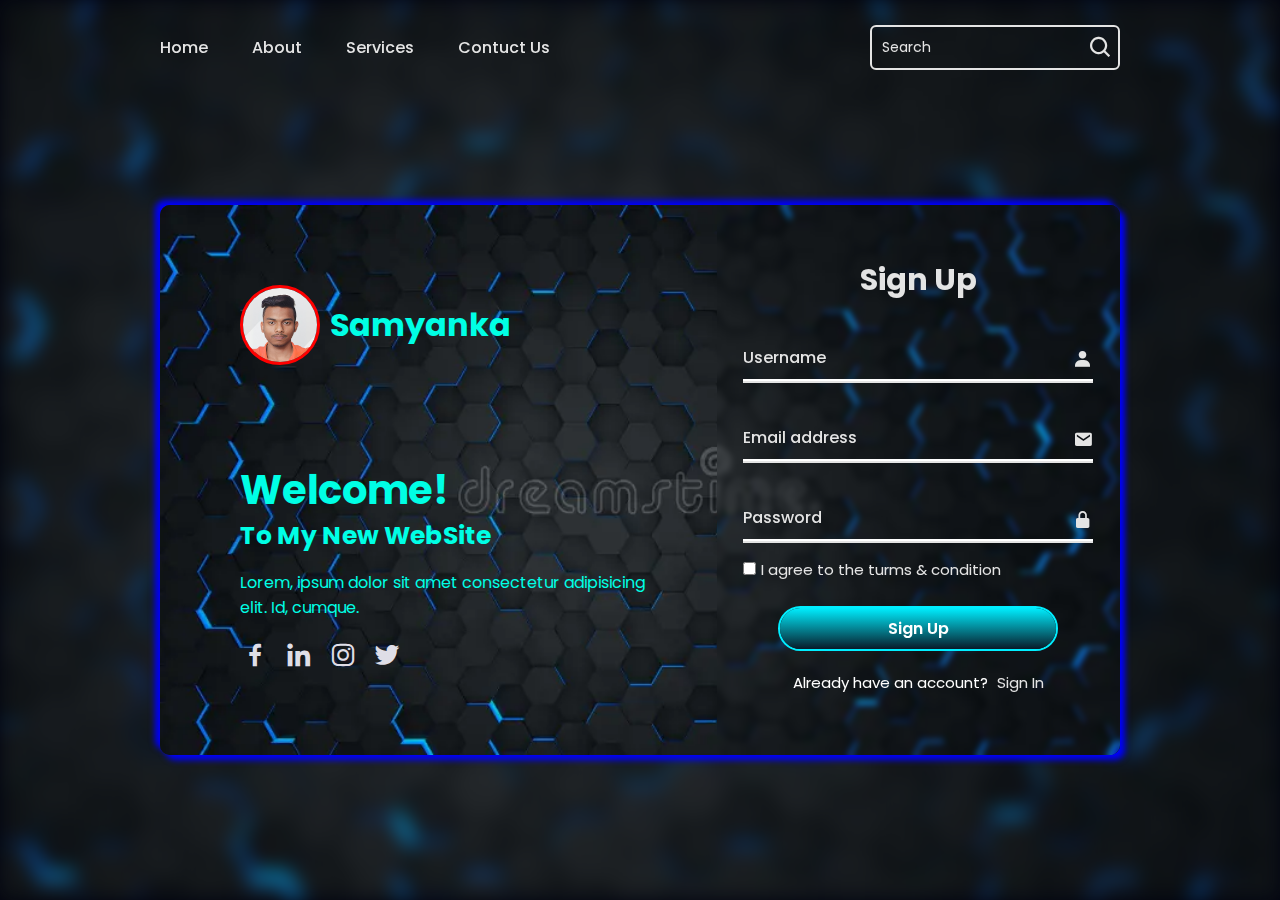
==== External File/index1.html @ 16729cb0 "new push" ====
<!DOCTYPE html>
<html lang="en">
<head>
    <meta charset="UTF-8">
    <meta name="viewport" content="width=device-width, initial-scale=1.0">
    <title>Document</title>
    <link href='https://unpkg.com/boxicons@2.1.4/css/boxicons.min.css' rel='stylesheet'>
    <link rel="stylesheet" href="style1.css">
</head>
<body>
    <header class="header">
        <nav class="navbar">
            <a href="#">Home</a>
            <a href="#">About</a>
            <a href="#">Services</a>
            <a href="#">Contuct Us</a>
        </nav>
        <form action="#" class="searchbar">
            <input type="text" placeholder="Search">
            <button type="submit"><i class='bx bx-search'></i></button>
        </form>
    </header>
    <div class="background"></div>
    <div class="container">
        <div class="content">
            <div id="logo">
                <img src="logo.jpg">
                <h2 class="logo">Samyanka</h2>
            </div>
            <div class="text-sci">
                <h2>Welcome!<br/><span>To My New WebSite</span></h2>

                <p>Lorem, ipsum dolor sit amet consectetur adipisicing elit. Id, cumque.</p>

                <div class="sociel-link">
                    <a href="https://www.facebook.com/profile.php?id=100067534113408"><i class='bx bxl-facebook'></i></a>

                    <a href="https://www.linkedin.com/in/samrat-mallick-a3bba6276/"><i class='bx bxl-linkedin'></i></a>

                    <a href="https://www.instagram.com/prirat_18/"><i class='bx bxl-instagram'></i></a>

                    <a href="https://twitter.com/SamratMallick90"><i class='bx bxl-twitter'></i></a>
                </div>
            </div>
        </div>
        <div class="logreg-link">
            <div class="form-box login">
                <form onsubmit="func()" action=javascript:script.func() method="post">
                    <h2>Sign Up</h2>
                    <div class="input-box">
                        <span class="icon"><i class='bx bxs-user'></i></span>
                        <input type="text" required id="text">
                        <label>Username</label>
                    </div>
                    <div class="input-box">
                        <span class="icon"><i class='bx bxs-envelope'></i></span>
                        <input type="email" required id="email">
                        <label>Email address</label>
                    </div>
                    <div class="input-box">
                        <span class="icon"><i class='bx bxs-lock-alt' ></i></span>
                        <input type="password" required id="password">
                        <label>Password</label>
                    </div>

                    <div class="remember-forgote">
                        <label>
                            <input type="checkbox" id="checkbox">I agree to the turms & condition
                        </label>
                    </div>
                    <center>
                        <button type="submit" class="btn" id="signupBtn">Sign Up</button>
                    </center>
                    <div class="login-register">
                        <p>Already have an account? <a href="../index.html" class="login-link" id="signinBtn">Sign In</a></p>
                    </div>
                </form>
            </div>
        </div>
    </div>
    <script src="script1.js"></script>
</body>
</html>
---- External File/style1.css ----
@import url('https://fonts.googleapis.com/css2?family=Poppins:wght@300;400;500;600;700;800;900&display=swap');

*{
    margin: 0;
    padding: 0;
    box-sizing: border-box;
    font-family: 'Poppins', sans-serif;
}

body{
    background: #020410;
}

.header{
    top: 0;
    left: 0;
    position: fixed;
    width: 100%;
    padding: 25px 12.5%;
    z-index: 100;
    display: flex;
    justify-content: space-between;
    align-items: center;
    background: transparent;
}

.navbar a{
    font-size: 16px;
    color: #e4e4e4;
    font-weight: 500;
    text-decoration: none;
    margin-right: 40px;
    position: relative;
}

.navbar a::after{
    content: '';
    position: absolute;
    left: 0;
    width: 100%;
    height: 2px;
    bottom: -6px;
    background: #e4e4e4;
    border-radius: 5px;
    transform: translateY(10px);
    transition: 0.5s;
    opacity: 0;
}

.navbar a:hover::after{
    transform: translateY(0);
    opacity: 1;
}

.searchbar{
    display: flex;
    align-items: center;
    border: 2px solid #e4e4e4;
    border-radius: 6px;
    width: 250px;
    height: 45px;
    background: transparent;
    transition: .5s ease-in-out;
}

.searchbar:hover{
    transform: scale(1.1);
}

.searchbar input{
    width: 100%;
    border: none;
    outline: none;
    background: transparent;
    color: #e4e4e4;
    font-size: 14px;
    padding: 0 0 0 10px;
}

.searchbar input::placeholder{
    color: #e4e4e4;
    font-size: 14px;
}

.searchbar button{
    width: 40px;
    height: 100%;
    background: transparent;
    display: flex;
    align-items: center;
    justify-content: center;
    border: none;
    outline: none;
}

.searchbar button i{
    color: #e4e4e4;
    font-size: 26px;
    cursor: pointer;
}

.background{
    width: 100%;
    height: 100vh;
    background:url(bg1.jpg) no-repeat;
    background-size: cover;
    background-position: center;
    filter: blur(10px);
}

.container{
    position: absolute;
    top: 50%;
    left: 50%;
    transform: translate(-50%, -50%);
    width: 75%;
    height: 550px;
    background:url(bg1.jpg) no-repeat;
    background-size: cover;
    background-position: center;
    margin-top: 30px;
    border-radius: 10px;
    box-shadow: 5px 5px 6px blue , -5px -5px 6px blue;
    
}

.container .content{
    width : 60%;
    height: 100%;
    position: absolute;
    background: transparent;
    top: 0;
    left: 0;
    padding: 80px;
    color: #00ffe5;
    display: flex;
    flex-direction: column;
    justify-content: space-between;

}

#logo{
    display: flex;
    align-items: center;
}

.content .logo{
    font-size: 2rem;
}

img{
    width: 80px;
    height: 80px;
    border-radius: 50%;
    margin-right: 10px;
    cursor: pointer;
    border: 3px solid red;
    transition: 0.9s;
}

img:hover{
    transform: scale(1.2);
}

.text-sci h2{
    font-size: 40px;
    line-height: 1;
}

.text-sci h2 span{
    font-size: 25px;
    margin: 20px 0;
}

.text-sci p{
    font-size: 16px;
    margin: 20px 0;
}

.sociel-link a i{
    font-size: 30px;
    color: #dfdee7;
    margin-right: 10px;
    transition: 0.5s;
}

.sociel-link a:hover i{
    color: rgb(235, 247, 236);
    transform: scale(1.2);
}

.container .logreg-link{
    width: calc(100% - 58%);
    height: 100%;
    position: absolute;
    top: 0;
    right: 0;
}

.logreg-link .form-box{
    width: 100%;
    height: 100%;
    display:flex;
    justify-content: center;
    align-items: center;
    background: transparent;
    backdrop-filter: blur(3px);
    border-top-right-radius: 10px;
    border-bottom-right-radius: 10px;
    color: #e4e4e4;
    
}

.logreg-link .form-box h2{
    font-size: 30px;
    text-align: center;
    margin-bottom: 10px;
    font-weight: bold;
    
}

.form-box .input-box{
    width: 350px;
    height: 50px;
    border-bottom: 2px solid #e4e4e4;
    margin: 30px 0; 
    position: relative;
}

.input-box input{
    width: 100%;
    height: 100%;
    border: none;
    outline: none;
    background: transparent;
    font-size: 16px;
    color: #e4e4e4;
    font-weight: 500;
    border-bottom: 2px solid #fff;
    transition: 0.5s;
    padding-right: 10%;
}

.input-box input:focus,
.input-box input:valid {
    border-bottom-color: #0ef;
}

.input-box label{
    position: absolute;
    top: 50%;
    left: 0;
    transform: translateY(-50%);
    font-size: 16px;
    font-weight: 500;
    pointer-events: none;
    transition: 0.5s;
}

.input-box input:focus~label,
.input-box input:valid~label{
    top: -5px;
    color: #0ef;
    background: transparent;
}

.input-box .icon{
    position: absolute;
    right: 0;
    top: 13px;
    font-size: 20px;
}

.form-box .remember-forgote{
    font-size: 15px;
    display: flex;
    justify-content: space-between;
    margin: -15px 0 15px;
}

.remember-forgote label input{
    margin-right: 5px;
    cursor: pointer;
}

.remember-forgote label:hover{
    color: #00ffe5;
    cursor: pointer;
}

.remember-forgote a{
    text-decoration: none;
    color: #e4e4e4;
    transition: 0.5s ease;
}

.remember-forgote a:hover{
    color: #0ef;
    text-decoration: underline;
    transform: scale(1.1);
}

.btn{
    width: 80%;
    height: 45px;
    background: transparent;
    position: relative;
    border: 2px solid #0ef;
    outline: none;
    border-radius: 40px;
    color: #fff;
    font-size: 16px;
    font-weight: 600;
    cursor: pointer;
    z-index: 1;
    overflow: hidden;
    transition: 1s;
    margin-top: 10px;
}

.btn::before{
    content: '';
    position: absolute;
    top: -100%;
    left: 0;
    width: 100%;
    height: 300%;
    background: linear-gradient(#081b29 , #0ef , #081b29 , #0ef);
    z-index: -1;
    display: flex;
    justify-content: center;
    align-items: center;
    transition: 0.5s;
}

.btn:hover::before{
    top: 0;
}

.btn:hover{
    transform: scale(1.1);
    text-decoration: underline;
}

.btn:active{
    transform: scale(0.9);
}

.form-box .login-register{
    font-size: 15px;
    color: #fff;
    text-align: center;
    margin: 20px 0 10px;
}

.form-box .login-register a{
    text-decoration: none;
    color: #e4e4e4;
    margin-left: 5px;
    
}

.form-box .login-register a:hover{
    color: #0ef;
    text-decoration: underline;
}
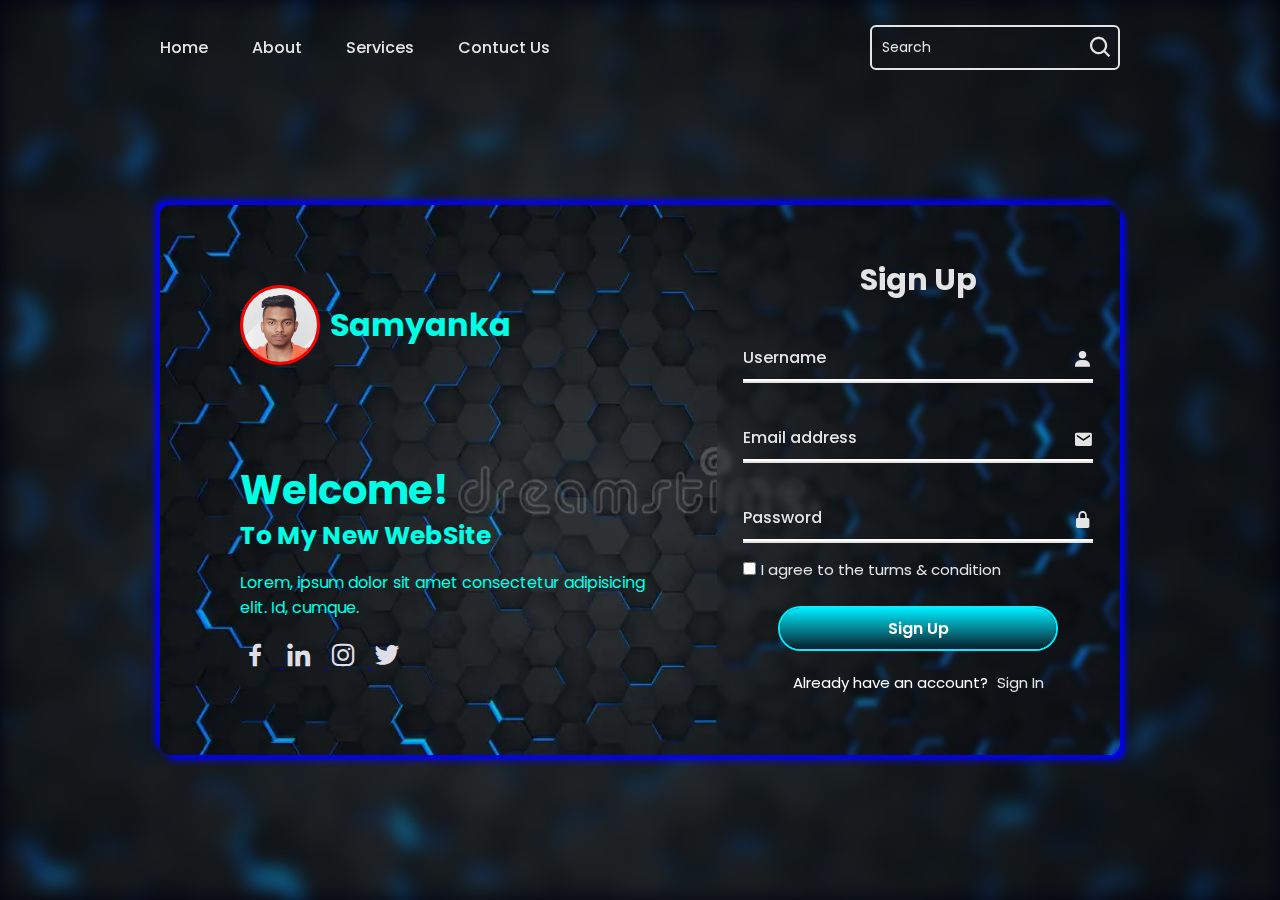
==== commit 66e21449: "10.12.23" ====
--- a/External File/index1.html
+++ b/External File/index1.html
@@ -1,83 +1,87 @@
 <!DOCTYPE html>
 <html lang="en">
 <head>
-    <meta charset="UTF-8">
-    <meta name="viewport" content="width=device-width, initial-scale=1.0">
-    <title>Document</title>
-    <link href='https://unpkg.com/boxicons@2.1.4/css/boxicons.min.css' rel='stylesheet'>
-    <link rel="stylesheet" href="style1.css">
+      <meta charset="UTF-8">
+      <meta name="viewport" content="width=device-width, initial-scale=1.0">
+      <title>Document</title>
+      <link href='https://unpkg.com/boxicons@2.1.4/css/boxicons.min.css' rel='stylesheet'>
+      <link rel="stylesheet" href="style1.css">
 </head>
 <body>
-    <header class="header">
-        <nav class="navbar">
-            <a href="#">Home</a>
-            <a href="#">About</a>
-            <a href="#">Services</a>
-            <a href="#">Contuct Us</a>
-        </nav>
-        <form action="#" class="searchbar">
-            <input type="text" placeholder="Search">
-            <button type="submit"><i class='bx bx-search'></i></button>
-        </form>
-    </header>
-    <div class="background"></div>
-    <div class="container">
-        <div class="content">
-            <div id="logo">
-                <img src="logo.jpg">
-                <h2 class="logo">Samyanka</h2>
+      <header class="header">
+            <nav class="navbar">
+                  <a href="#">Home</a>
+                  <a href="#">About</a>
+                  <a href="#">Services</a>
+                  <a href="#">Contuct Us</a>
+            </nav>
+            <form action="#" class="searchbar">
+                  <input type="text" placeholder="Search">
+                  <button type="submit"><i class='bx bx-search'></i></button>
+            </form>
+      </header>
+      <div class="background"></div>
+      <div class="container">
+            <div class="content">
+                  <div id="logo">
+                        <img src="logo.jpg">
+                        <h2 class="logo">Samyanka</h2>
+                  </div>
+                  <div class="text-sci">
+                        <h2>Welcome!<br /><span>To My New WebSite</span></h2>
+                        <p>Lorem, ipsum dolor sit amet consectetur adipisicing elit. Id, cumque.</p>
+                        <div class="sociel-link">
+                              <a href="https://www.facebook.com/coderSamrat">
+                                    <i class='bx bxl-facebook'></i>
+                              </a>
+                              <a href="https://www.linkedin.com/in/samrat-mallick-a3bba6276/">
+                                    <i class='bx bxl-linkedin'></i>
+                              </a>
+                              <a href="https://www.instagram.com/codersamrat/">
+                                    <i class='bx bxl-instagram'></i>
+                              </a>
+                              <a href="https://twitter.com/SamratMallick90">
+                                    <i class='bx bxl-twitter'></i>
+                              </a>
+                        </div>
+                  </div>
             </div>
-            <div class="text-sci">
-                <h2>Welcome!<br/><span>To My New WebSite</span></h2>
+            <div class="logreg-link">
+                  <div class="form-box login">
+                        <form onsubmit="func()" action=javascript:script.func() method="post">
+                              <h2>Sign Up</h2>
+                              <div class="input-box">
+                                    <span class="icon"><i class='bx bxs-user'></i></span>
+                                    <input type="text" required id="text">
+                                    <label>Username</label>
+                              </div>
+                              <div class="input-box">
+                                    <span class="icon"><i class='bx bxs-envelope'></i></span>
+                                    <input type="email" required id="email">
+                                    <label>Email address</label>
+                              </div>
+                              <div class="input-box">
+                                    <span class="icon"><i class='bx bxs-lock-alt'></i></span>
+                                    <input type="password" required id="password">
+                                    <label>Password</label>
+                              </div>
 
-                <p>Lorem, ipsum dolor sit amet consectetur adipisicing elit. Id, cumque.</p>
-
-                <div class="sociel-link">
-                    <a href="https://www.facebook.com/profile.php?id=100067534113408"><i class='bx bxl-facebook'></i></a>
-
-                    <a href="https://www.linkedin.com/in/samrat-mallick-a3bba6276/"><i class='bx bxl-linkedin'></i></a>
-
-                    <a href="https://www.instagram.com/prirat_18/"><i class='bx bxl-instagram'></i></a>
-
-                    <a href="https://twitter.com/SamratMallick90"><i class='bx bxl-twitter'></i></a>
-                </div>
+                              <div class="remember-forgote">
+                                    <label>
+                                          <input type="checkbox" id="checkbox">I agree to the turms & condition
+                                    </label>
+                              </div>
+                              <center>
+                                    <button type="submit" class="btn" id="signupBtn">Sign Up</button>
+                              </center>
+                              <div class="login-register">
+                                    <p>Already have an account? <a href="../index.html" class="login-link"
+                                                id="signinBtn">Sign In</a></p>
+                              </div>
+                        </form>
+                  </div>
             </div>
-        </div>
-        <div class="logreg-link">
-            <div class="form-box login">
-                <form onsubmit="func()" action=javascript:script.func() method="post">
-                    <h2>Sign Up</h2>
-                    <div class="input-box">
-                        <span class="icon"><i class='bx bxs-user'></i></span>
-                        <input type="text" required id="text">
-                        <label>Username</label>
-                    </div>
-                    <div class="input-box">
-                        <span class="icon"><i class='bx bxs-envelope'></i></span>
-                        <input type="email" required id="email">
-                        <label>Email address</label>
-                    </div>
-                    <div class="input-box">
-                        <span class="icon"><i class='bx bxs-lock-alt' ></i></span>
-                        <input type="password" required id="password">
-                        <label>Password</label>
-                    </div>
-
-                    <div class="remember-forgote">
-                        <label>
-                            <input type="checkbox" id="checkbox">I agree to the turms & condition
-                        </label>
-                    </div>
-                    <center>
-                        <button type="submit" class="btn" id="signupBtn">Sign Up</button>
-                    </center>
-                    <div class="login-register">
-                        <p>Already have an account? <a href="../index.html" class="login-link" id="signinBtn">Sign In</a></p>
-                    </div>
-                </form>
-            </div>
-        </div>
-    </div>
-    <script src="script1.js"></script>
+      </div>
+      <script src="script1.js"></script>
 </body>
 </html>